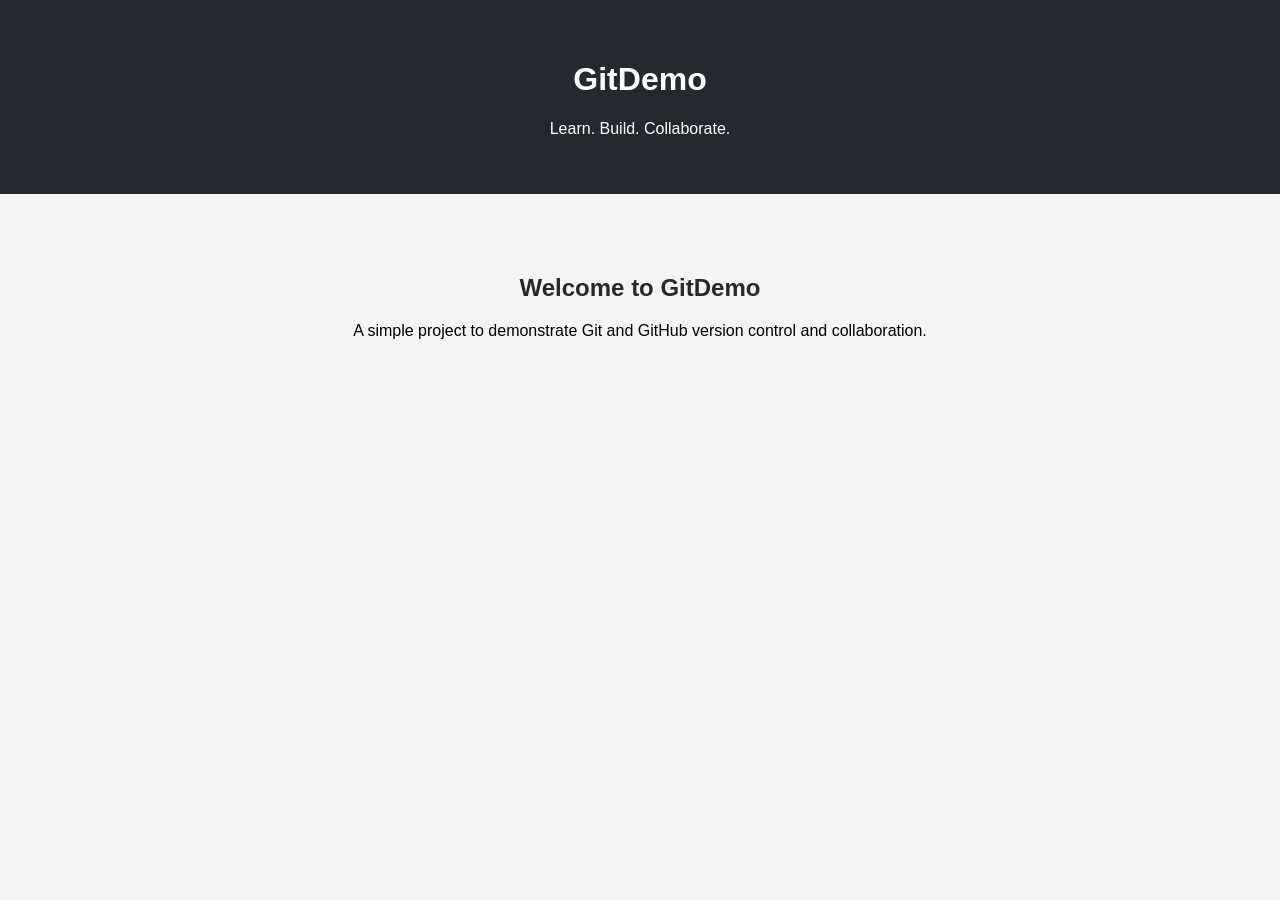
==== index.html @ 036d97c8 "Create landing page" ====
<!DOCTYPE html>
<html lang="en">
<head>
    <meta charset="UTF-8">
    <meta name="viewport" content="width=device-width, initial-scale=1.0">
    <title>GitDemo - Home</title>
    <link rel="stylesheet" href="style.css">
</head>

<body>

    <header>
        <h1>GitDemo</h1>
        <p>Learn. Build. Collaborate.</p>
    </header>

    <main>
        <h2>Welcome to GitDemo</h2>
        <p>
            A simple project to demonstrate Git and GitHub
            version control and collaboration.
        </p>
    </main>

</body>
</html>
---- style.css ----
body {
    font-family: Arial, sans-serif;
    margin: 0;
    text-align: center;
    background-color: #f4f4f4;
}

header {
    background-color: #24292f;
    color: white;
    padding: 40px;
}

main {
    padding: 60px;
}

h2 {
    color: #24292f;
}
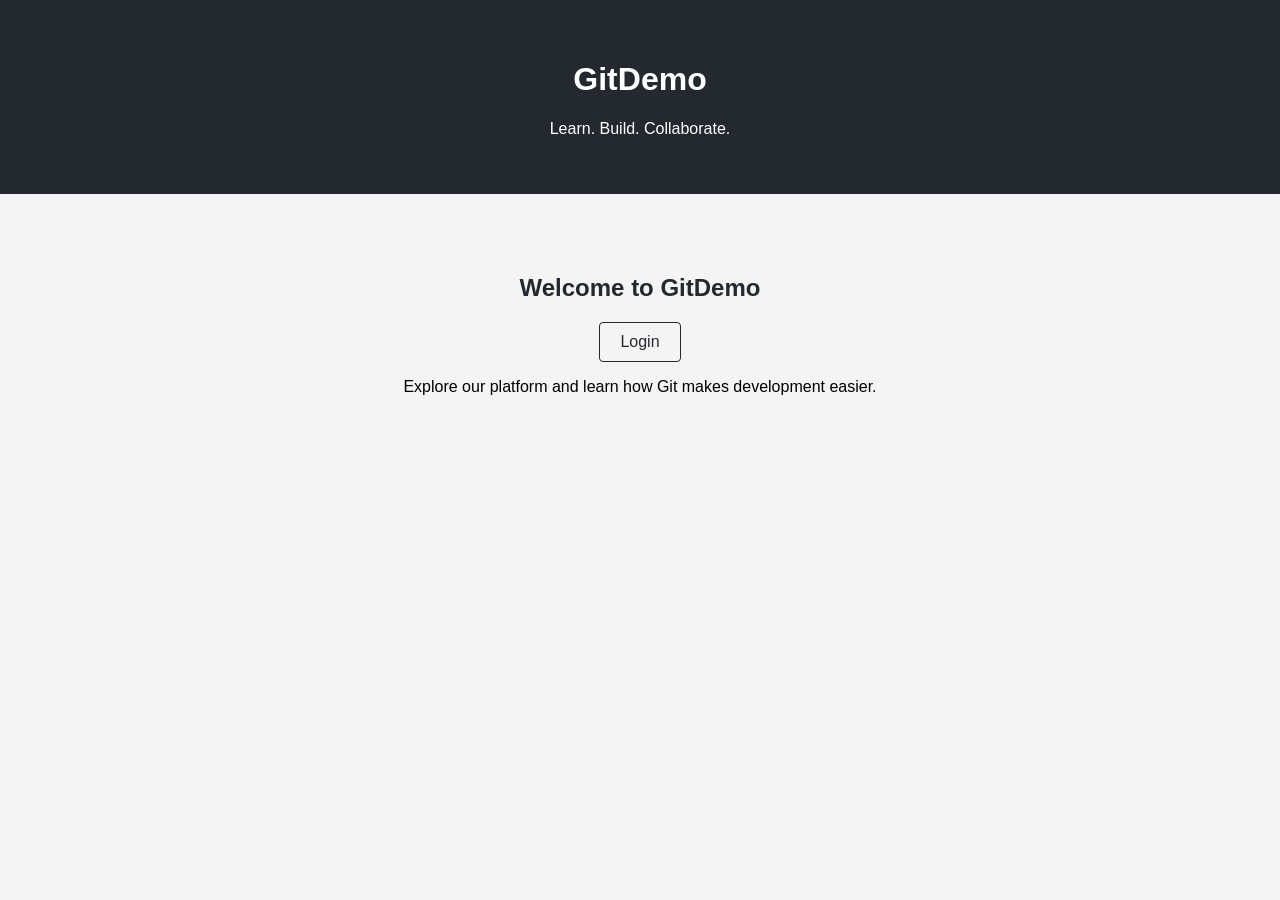
==== commit 23900ad2: "add login button" ====
--- a/index.html
+++ b/index.html
@@ -16,10 +16,8 @@
 
     <main>
         <h2>Welcome to GitDemo</h2>
-        <p>
-            A simple project to demonstrate Git and GitHub
-            version control and collaboration.
-        </p>
+        <a href="login.html">Login</a>
+        <p>Explore our platform and learn how Git makes development easier.</p>
     </main>
 
 </body>
--- a/style.css
+++ b/style.css
@@ -15,6 +15,20 @@
     padding: 60px;
 }
 
+a {
+    display: inline-block;
+    padding: 10px 20px;
+    color: #24292f;
+    text-decoration: none;
+    border: 1px solid #24292f;
+    border-radius: 4px;
+}
+
+a:hover {
+    background: #24292f;
+    color: #fff;
+}
+
 h2 {
     color: #24292f;
 }
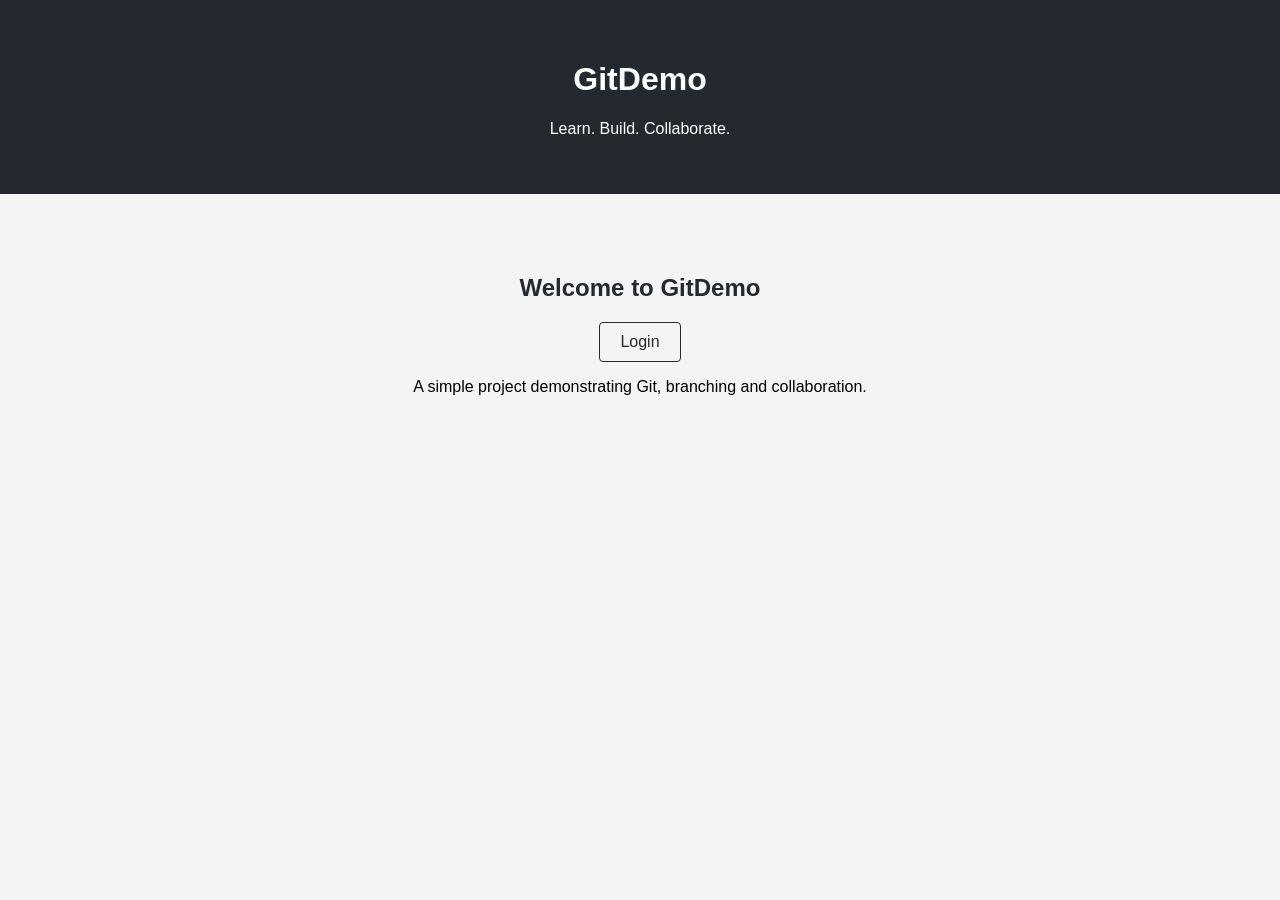
==== commit 547f0c4a: "Update Description" ====
--- a/index.html
+++ b/index.html
@@ -1,5 +1,6 @@
 <!DOCTYPE html>
 <html lang="en">
+
 <head>
     <meta charset="UTF-8">
     <meta name="viewport" content="width=device-width, initial-scale=1.0">
@@ -17,8 +18,9 @@
     <main>
         <h2>Welcome to GitDemo</h2>
         <a href="login.html">Login</a>
-        <p>Explore our platform and learn how Git makes development easier.</p>
+        <p>A simple project demonstrating Git, branching and collaboration.</p>
     </main>
 
 </body>
+
 </html>
--- a/style.css
+++ b/style.css
@@ -31,4 +31,22 @@
 
 h2 {
     color: #24292f;
+}
+
+form {
+    background: white;
+    padding: 30px;
+    width: 300px;
+    margin: auto;
+    border-radius: 8px;
+}
+
+input {
+    width: 90%;
+    padding: 10px;
+}
+
+button {
+    padding: 10px 25px;
+    cursor: pointer;
 }
